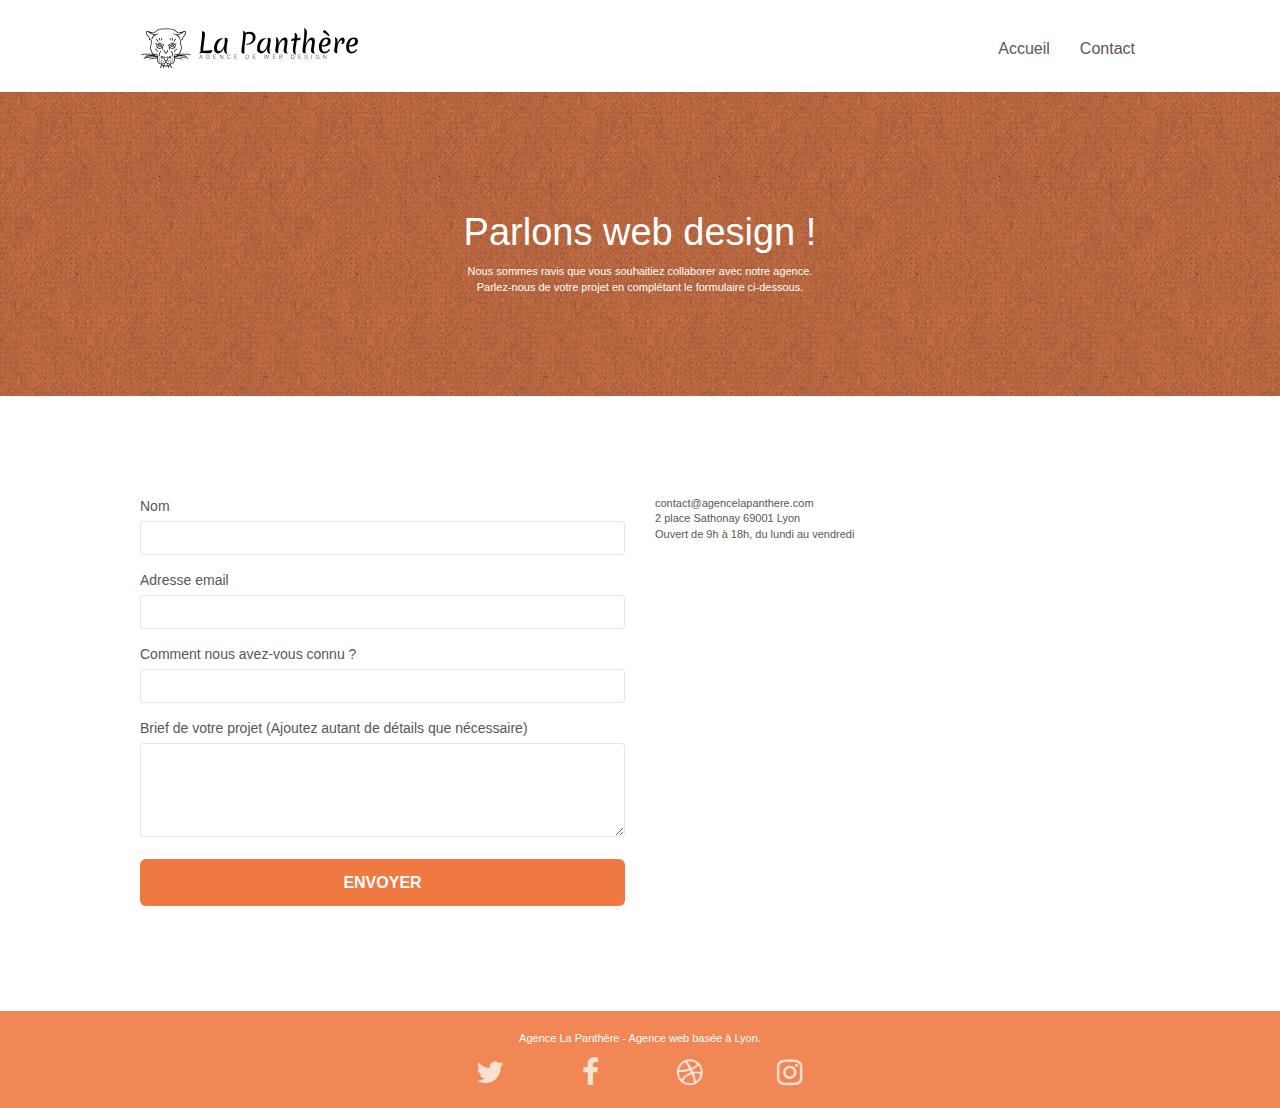
==== contact.html @ 5b7286e5 "Clean text  content Header, Presentation, Services, What I do, Portfolio, Cta, Footer + Change staur" ====
<!doctype html>
<html lang="fr">
	<head>
		<meta charset="utf-8">
		<!-- Description -->
		<meta name="description" content="Agence de webdesign. L'agence La Panthère est située à Lyon et accompagne ses clients pour devenir attractif et visible sur Internet. Cette agence vous aide dans la création d'un site web, mais aussi dans la refonte de site web. Elle guide ses clients dans l'élaboration de stratégie digitale, le référencement naturel et crée des identités graphiques afin de mettre en valeur votre contenu.">
		<meta name="viewport" content="width=device-width, initial-scale=1.0, viewport-fit=cover">
		<meta name="robots" content="index, follow">
	
	
		<link rel="shortcut icon" type="image/png" href="favicon.jpg">
		
		<link rel="stylesheet" type="text/css" href="./css/bootstrap.css">
		<link rel="stylesheet" type="text/css" href="style.css">
		<link rel="stylesheet" type="text/css" href="./css/font-awesome.css">
		<link rel="stylesheet" type="text/css" href="./css/et-line.css">
		
		
		<script src="./js/jquery-2.1.0.js"></script>
		<script src="./js/bootstrap.js"></script>
		<script src="./js/blocs.js"></script>
		<script src="./js/jquery.touchSwipe.js" defer></script>
		<script src="./js/gmaps.js"></script>
	
		<title>Agence La Panthère, Contacter l'agence de webdesign à Lyon</title>
	
		
		<!-- Analytics -->
		<!-- Google tag (gtag.js) - Google Analytics-->
		<script async src="https://www.googletagmanager.com/gtag/js?id=G-1TLZH40JS1"></script>
		<script>
		window.dataLayer = window.dataLayer || [];
		function gtag(){dataLayer.push(arguments);}
		gtag('js', new Date());
	
		gtag('config', 'G-1TLZH40JS1');
		</script>
		<!-- Google Search Console-->
		<meta name="google-site-verification" content="XX1a6fK-tSelqYKnwArfllYJVQZnxMGKSYxmRHl_VeE" />
		<!-- Analytics END -->
		
	</head>
	<body>
		<!-- Principal conteneur -->
		<div class="page-container">
			
			<!-- bloc-0 -->
			<header class="bloc bgc-white l-bloc " id="bloc-0">
				<div class="container bloc-sm">
					<nav class="navbar row">
						<div class="navbar-header">
							<a class="navbar-brand" href="index.html"><img src="img/agence-la-panthere-monochrome.svg" alt="Logo Agence La Panthère Lyon" height="40" /></a>
							<button id="nav-toggle" type="button" class="ui-navbar-toggle navbar-toggle" data-toggle="collapse" data-target=".navbar-1">
								<span class="sr-only">Toggle navigation</span><span class="icon-bar"></span><span class="icon-bar"></span><span class="icon-bar"></span>
							</button>
						</div>
						<div class="collapse navbar-collapse navbar-1 special-dropdown-nav">
							<ul class="site-navigation nav navbar-nav">
								<li>
									<a href="index.html">Accueil</a>
								</li>
								<li>
								</li>
								<li>
									<a href="contact.html">Contact</a>
								</li>
							</ul>
						</div>
					</nav>
				</div>
			</header>
			<!-- bloc-0 END -->

			<!-- bloc-6 -->
			<section class="bloc bg-dots-bg bg-repeat bgc-atomic-tangerine d-bloc bloc-bg-texture texture-paper" id="bloc-6">
				<div class="container bloc-lg">
					<div class="row">
						<div class="col-sm-12">
							<h1 class="text-center hero-bloc-text tc-white">
								Parlons web design !
							</h1>
							<p class="text-center mg-lg tc-white tight-width-whitespace">
								Nous sommes ravis que vous souhaitiez collaborer avec notre agence.<br>
								Parlez-nous de votre projet en complétant le formulaire ci-dessous.
							</p>
						</div>
					</div>
				</div>
			</section>
			<!-- bloc-6 END -->

			<!-- bloc-7 -->
			<section class="bloc bgc-white l-bloc" id="bloc-7">
				<div class="container bloc-lg">
					<div class="row">
						<div class="col-sm-6">
							<form id="form_1" novalidate success-msg="Your message has been sent." fail-msg="Sorry it seems that our mail server is not responding, Sorry for the inconvenience!">
								<div class="form-group">
									<label>
										Nom
									</label>
									<input id="name" class="form-control" required />
								</div>
								<div class="form-group">
									<label>
										Adresse email
									</label>
									<input id="email" class="form-control" type="email" required />
								</div>
								<div class="form-group">
									<label>
										Comment nous avez-vous connu ?
									</label>
									<input class="form-control" type="email" required id="input_504" />
								</div>
								<div class="form-group">
									<label>
										Brief de votre projet (Ajoutez autant de détails que nécessaire)<br>
									</label><textarea id="message" class="form-control" rows="4" cols="50" required></textarea>
								</div> 
								<button class="bloc-button btn btn-lg btn-block cta-hero btn-atomic-tangerine" type="submit">
									Envoyer
								</button>
							</form>
						</div>
						<div class="col-sm-6">
							<p>
								contact@agencelapanthere.com<br>2 place Sathonay 69001 Lyon<br>Ouvert de 9h à 18h, du lundi au vendredi<br>
							</p>
						</div>
					</div>
				</div>
			</section>
			<!-- bloc-7 END -->

			<!-- ScrollToTop Button -->
			<a class="bloc-button btn btn-d scrollToTop" onclick="scrollToTarget('1')"><span class="fa fa-chevron-up"></span></a>
			<!-- ScrollToTop Button END-->


			<!-- Footer - bloc-8 -->
			<footer class="bloc bgc-atomic-tangerine d-bloc" id="bloc-8">
				<div class="container bloc-sm">
					<div class="row">
						<div class="col-sm-12">
							<p class="text-center white">
								Agence La Panthère - Agence web basée à Lyon.<br>
							</p>
							<div class="row row-no-gutters social">
								<div class="col-sm-3">
									<div class="text-center">
										<a class="social" href="index.html"><span class="fa fa-twitter icon-md"></span></a>
									</div>
								</div>
								<div class="col-sm-3">
									<div class="text-center">
										<a class="social" href="index.html"><span class="fa fa-facebook icon-md"></span></a>
									</div>
								</div>
								<div class="col-sm-3">
									<div class="text-center">
										<a class="social" href="index.html"><span class="fa fa-dribbble icon-md"></span></a>
									</div>
								</div>
								<div class="col-sm-3">
									<div class="text-center">
										<a class="social" href="index.html"><span class="fa fa-instagram icon-md"></span></a>
									</div>
								</div>
							</div>
						</div>
					</div>
				</div>
			</footer>
			<!-- Footer - bloc-8 END -->

		</div>
		<!-- Principal conteneur END -->
			
	</body>
</html>
---- style.css ----
body {
    margin: 0;
    padding: 0;
    background: #FFF;
    overflow-x: hidden;
    -webkit-font-smoothing: antialiased;
    -moz-osx-font-smoothing: grayscale;
}

a,
button {
    transition: all .3s ease-in-out;
    outline: none!important;
}

a:hover {
    text-decoration: none;
    cursor: pointer;
}

#page-loading-blocs-notifaction {
    position: fixed;
    top: 0;
    bottom: 0;
    width: 100%;
    z-index: 100000;
    background: #FFFFFF url("img/pageload-spinner.gif") no-repeat center center;
}

.bloc {
    width: 100%;
    clear: both;
    background: 50% 50% no-repeat;
    padding: 0 50px;
    -webkit-background-size: cover;
    -moz-background-size: cover;
    -o-background-size: cover;
    background-size: cover;
    position: relative;
}

.bloc .container {
    padding-left: 0;
    padding-right: 0;
}

.bloc-lg {
    padding: 100px 50px;
}

.bloc-md {
    padding: 50px;
}

.bloc-sm {
    padding: 20px 50px;
}

.bg-center,
.bg-l-edge,
.bg-r-edge,
.bg-t-edge,
.bg-b-edge,
.bg-tl-edge,
.bg-bl-edge,
.bg-tr-edge,
.bg-br-edge,
.bg-repeat {
    -webkit-background-size: auto!important;
    -moz-background-size: auto!important;
    -o-background-size: auto!important;
    background-size: auto!important;
}

.bg-repeat {
    background: repeat;
}

.bg-t-edge {
    background: top no-repeat;
}

.bloc-bg-texture::before {
    content: "";
    background-size: 2px 2px;
    position: absolute;
    top: 0;
    bottom: 0;
    left: 0;
    right: 0;
}

.texture-paper::before {
    background: url("img/texture-paper.png");
    background-size: 280px 280px;
}

.b-parallax {
    background-attachment: fixed;
}

.d-bloc {
    color: rgba(255, 255, 255, .7);
}

.d-bloc button:hover {
    color: rgba(255, 255, 255, .9);
}

.d-bloc .icon-round,
.d-bloc .icon-square,
.d-bloc .icon-rounded,
.d-bloc .icon-semi-rounded-a,
.d-bloc .icon-semi-rounded-b {
    border-color: rgba(255, 255, 255, .9);
}

.d-bloc .divider-h span {
    border-color: rgba(255, 255, 255, .2);
}

.d-bloc .a-btn,
.d-bloc .navbar a,
.d-bloc .navbar-brand,
.d-bloc a .icon-sm,
.d-bloc a .icon-md,
.d-bloc a .icon-lg,
.d-bloc a .icon-xl,
.d-bloc h1 a,
.d-bloc h2 a,
.d-bloc h3 a,
.d-bloc h4 a,
.d-bloc h5 a,
.d-bloc h6 a,
.d-bloc p a {
    color: rgba(255, 255, 255, 0.777);
}

.d-bloc .a-btn:hover,
.d-bloc .navbar a:hover,
.d-bloc .navbar-brand:hover,
.d-bloc a:hover .icon-sm,
.d-bloc a:hover .icon-md,
.d-bloc a:hover .icon-lg,
.d-bloc a:hover .icon-xl,
.d-bloc h1 a:hover,
.d-bloc h2 a:hover,
.d-bloc h3 a:hover,
.d-bloc h4 a:hover,
.d-bloc h5 a:hover,
.d-bloc h6 a:hover,
.d-bloc p a:hover {
    color: rgba(255, 255, 255, 1);
}

.d-bloc .navbar-toggle .icon-bar {
    background: rgba(255, 255, 255, 1);
}

.d-bloc .btn-wire,
.d-bloc .btn-wire:hover {
    color: rgba(255, 255, 255, 1);
    border-color: rgba(255, 255, 255, 1);
}

.d-bloc .panel {
    color: rgba(0, 0, 0, .5);
}

.d-bloc .panel button:hover {
    color: rgba(0, 0, 0, .7);
}

.d-bloc .panel icon {
    border-color: rgba(0, 0, 0, .7);
}

.d-bloc .panel .divider-h span {
    border-color: rgba(0, 0, 0, .1);
}

.d-bloc .panel .a-btn {
    color: rgba(0, 0, 0, .6);
}

.d-bloc .panel .a-btn:hover {
    color: rgba(0, 0, 0, 1);
}

.d-bloc .panel .btn-wire,
.d-bloc .panel .btn-wire:hover {
    color: rgba(0, 0, 0, .7);
    border-color: rgba(0, 0, 0, .3);
}

.d-bloc .panel,
.l-bloc {
    color: rgba(0, 0, 0, .5);
}

.d-bloc .panel button:hover,
.l-bloc button:hover {
    color: rgba(0, 0, 0, .7);
}

.l-bloc .icon-round,
.l-bloc .icon-square,
.l-bloc .icon-rounded,
.l-bloc .icon-semi-rounded-a,
.l-bloc .icon-semi-rounded-b {
    border-color: rgba(0, 0, 0, .7);
}

.d-bloc .panel .divider-h span,
.l-bloc .divider-h span {
    border-color: rgba(0, 0, 0, .1);
}

.d-bloc .panel .a-btn,
.l-bloc .a-btn,
.l-bloc .navbar a,
.l-bloc .navbar-brand,
.l-bloc a .icon-sm,
.l-bloc a .icon-md,
.l-bloc a .icon-lg,
.l-bloc a .icon-xl,
.l-bloc h1 a,
.l-bloc h2 a,
.l-bloc h3 a,
.l-bloc h4 a,
.l-bloc h5 a,
.l-bloc h6 a,
.l-bloc p a {
    color: rgba(0, 0, 0, .6);
}

.d-bloc .panel .a-btn:hover,
.l-bloc .a-btn:hover,
.l-bloc .navbar a:hover,
.l-bloc .navbar-brand:hover,
.l-bloc a:hover .icon-sm,
.l-bloc a:hover .icon-md,
.l-bloc a:hover .icon-lg,
.l-bloc a:hover .icon-xl,
.l-bloc h1 a:hover,
.l-bloc h2 a:hover,
.l-bloc h3 a:hover,
.l-bloc h4 a:hover,
.l-bloc h5 a:hover,
.l-bloc h6 a:hover,
.l-bloc p a:hover {
    color: rgba(0, 0, 0, 1);
}

.l-bloc .navbar-toggle .icon-bar {
    color: rgba(0, 0, 0, .6);
}

.d-bloc .panel .btn-wire,
.d-bloc .panel .btn-wire:hover,
.l-bloc .btn-wire,
.l-bloc .btn-wire:hover {
    color: rgba(0, 0, 0, .7);
    border-color: rgba(0, 0, 0, .3);
}

.voffset {
    margin-top: 30px;
}

.voffset-lg {
    margin-top: 80px;
}

.row-no-gutters {
    margin-right: 0;
    margin-left: 0;
}

.row.row-no-gutters > [class^="col-"],
.row.row-no-gutters > [class*=" col-"] {
    padding-right: 0;
    padding-left: 0;
}

#bloc-1-hero h1 {
    font-size: 32px;
}

.navbar {
    margin-bottom: 0;
    z-index: 1;
}

.navbar-brand {
    height: auto;
    padding: 3px 15px;
    font-size: 25px;
    font-weight: normal;
    font-weight: 600;
    line-height: 44px;
}

.navbar-brand img {
    max-height: 200px;
    margin: 0 5px 0 0;
    display: inline;
}

.navbar-brand img[src$=svg] {
    min-width: 100px;
}

.nav-center .navbar-brand img {
    margin: 0;
}

.navbar .nav {
    padding-top: 2px;
    margin-right: -16px;
    float: right;
    z-index: 1;
}

.nav > li {
    float: left;
    margin-top: 4px;
    font-size: 16px;
}

.navbar-nav .open .dropdown-menu > li > a {
    text-align: inherit;
}

.nav > li a:hover,
.nav > li a:focus {
    background: transparent;
}

.navbar-toggle {
    margin: 10px 10px 0 0;
    border: 0px;
}

.navbar-toggle:hover {
    background: transparent!important;
}

.navbar-toggle .icon-bar {
    background-color: rgba(0, 0, 0, .5);
    width: 26px;
}

.nav-invert .navbar .nav {
    float: left;
}

.nav-invert .navbar-header,
.nav-invert .navbar-brand {
    float: right;
    position: relative;
    z-index: 2;
}

@media (min-width: 768px) {
    .site-navigation {
        position: absolute;
        top: 50%;
        right: 20px;
        transform: translate(0, -50%);
        -webkit-transform: translateY(-50%);
    }
    .nav > li .dropdown-menu a,
    .nav > li .dropdown-menu a:hover {
        color: #484848;
    }
    .nav-invert .site-navigation {
        left: 0;
        right: 0;
    }
    .nav-center {
        text-align: center;
    }
    .nav-center .navbar-header {
        width: 100%;
    }
    .nav-center .navbar-header,
    .nav-center .navbar-brand,
    .nav-center .nav > li {
        float: none;
        display: inline-block;
    }
    .nav-center .site-navigation {
        position: relative;
        width: 100%;
        right: 0;
        margin-right: 0px;
        margin-top: 20px;
    }
    .nav-center.mini-nav .navbar-toggle {
        float: none;
        margin: 10px auto 0;
    }
}

.nav > li > .dropdown a {
    background: none!important;
    display: block;
    padding: 14px 15px;
}

nav .caret {
    margin: 0 5px;
}

.dropdown-menu .dropdown-menu {
    top: -8px;
    left: 100%;
}

.dropdown-menu .dropmenu-flow-right {
    top: 100%;
    left: 0;
    margin-left: -1px;
    border-top-left-radius: 0;
    border-top-right-radius: 0;
}

.dropdown-menu .dropdown span {
    border: 4px solid black;
    border-top-color: transparent;
    border-right-color: transparent;
    border-bottom-color: transparent;
    margin: 6px -5px 0 0!important;
    float: right;
}

.mg-md {
    margin-top: 10px;
    margin-bottom: 20px;
}

.mg-lg {
    margin-top: 10px;
    margin-bottom: 40px;
}

.btn {
    margin: 0 5px 5px 0;
}

.btn.pull-right {
    margin: 0 0 5px 5px;
}

.btn-d,
.btn-d:hover,
.btn-d:focus {
    color: #FFF;
    background: rgba(0, 0, 0, .3);
}

button {
    outline: none!important;
}

.btn-rd {
    border-radius: 40px;
}

.btn-clean {
    border: 1px solid rgba(0, 0, 0, .08);
    border-bottom-color: rgba(0, 0, 0, .1);
    text-shadow: 0 1px 0 rgba(0, 0, 1, .1);
    box-shadow: 0 1px 3px rgba(0, 0, 1, .25), inset 0 1px 0 0 rgba(255, 255, 255, .15);
}

.icon-md {
    font-size: 30px!important;
}

.icon-lg {
    font-size: 60px!important;
}

.sm-shadow {
    text-shadow: 0 1px 2px rgba(0, 0, 0, .3);
}

.panel-sq,
.panel-sq .panel-heading,
.panel-sq .panel-footer {
    border-radius: 0;
}

.panel-rd {
    border-radius: 30px;
}

.panel-rd .panel-heading {
    border-radius: 29px 29px 0 0;
}

.panel-rd .panel-footer {
    border-radius: 0 0 29px 29px;
}

.form-control {
    border-color: rgba(0, 0, 0, .1);
    box-shadow: none;
}

.scrollToTop {
    width: 40px;
    height: 40px;
    position: fixed;
    bottom: 20px;
    right: 20px;
    opacity: 0;
    z-index: 500;
    transition: all .3s ease-in-out;
}

.scrollToTop span {
    margin-top: 6px;
}

.showScrollTop {
    font-size: 14px;
    opacity: 1;
}

a[data-lightbox] {
    position: relative;
    display: block;
    text-align: center;
}

a[data-lightbox]:hover::before {
    content: "+";
    font-family: "HelveticaNeue-Light", "Helvetica Neue Light", "Helvetica Neue", Helvetica, Arial;
    font-size: 32px;
    width: 50px;
    height: 50px;
    margin-left: -25px;
    border-radius: 50%;
    background: rgba(0, 0, 0, .6);
    color: #FFF;
    font-weight: 100;
    z-index: 1;
    position: absolute;
    top: 50%;
    transform: translateY(-50%);
    -webkit-transform: translateY(-50%);
}

a[data-lightbox]:hover img {
    opacity: 0.6;
    -webkit-animation-fill-mode: none;
    animation-fill-mode: none;
}

#lightbox-modal {
    display: flex;
    align-items: center;
}

#lightbox-modal .modal-dialog {
    width: 90%;
    max-width: 900px;
    margin: 0 auto 0;
}

#lightbox-modal .modal-dialog img {
    max-height: 90vh;
    margin: 0 auto;
}

.lightbox-caption {
    padding: 20px;
    color: #FFF;
    background: rgba(0, 0, 0, .5);
    position: absolute;
    left: 15px;
    right: 15px;
    bottom: 5px;
}

.close-lightbox {
    color: #FFF;
    font-size: 30px;
    position: absolute;
    top: 20px;
    right: 20px;
    z-index: 20;
    background: rgba(0, 0, 0, .5);
    border: none;
    line-height: 30px;
    padding: 0 9px 5px;
    opacity: 0.3;
}

.close-lightbox:hover,
.next-lightbox:hover,
.prev-lightbox:hover {
    opacity: 1.0;
    color: #FFF;
}

.next-lightbox,
.prev-lightbox {
    font-size: 20px;
    color: rgba(255, 255, 255, .9);
    background: rgba(0, 0, 0, .5);
    transition: all .2s ease-in-out;
    position: absolute;
    top: 45%;
    z-index: 1;
    opacity: 0.4;
}

.next-lightbox {
    padding: 6px 8px 1px 13px;
    right: 25px;
}

.prev-lightbox {
    padding: 6px 13px 1px 10px;
    left: 25px;
}

.snapshot-lb .modal-body {
    padding-bottom: 45px;
}

.snapshot-lb .lightbox-caption {
    padding: 0;
    color: rgba(0, 0, 0, .5);
    background: none;
}

h1,
h2,
h3,
h4,
h5,
h6,
p,
label,
.btn,
a {
    font-family: "helvetica";
    font-weight: 400;
    color: #575757!important;
}

.container {
    max-width: 1000px;
}

.hero-bloc-text {
    font-size: 38px;
}

.hero-bloc-text-sub {
    font-size: 36px;
}

.statement-bloc-text {
    line-height: 26px;
    font-style: italic;
    font-size: 20px;
    text-align: center;
    font-weight: lighter;
    max-width: 520px;
    margin: auto auto auto auto;
}

p {
    font-size: 11px;
}

.tight-width-whitespace {
    max-width: 600px;
    margin: auto auto auto auto;
}

.h1 {
    font-size: 20px;
    font-family: "Open Sans";
}

.cta-hero {
    margin-top: 22px;
    color: #FFFFFF!important;
    text-transform: uppercase;
    padding: 12px 28px 12px 28px;
    font-size: 16px;
    font-weight: 700;
}

.social {
    max-width: 400px;
    margin: auto auto auto auto;
}

h2 {
    font-size: 22px;
    line-height: 1.4em;
}

h3 {
    font-size: 15px;
    text-transform: uppercase;
    font-weight: 700;
    color: #333333!important;
}

.med-width-whitespace {
    max-width: 800px;
    margin: auto auto auto auto;
    box-shadow: 0px 0px 0px #000000;
}

h1 {
    color: #333333!important;
}

h4 {
    color: #333333!important;
}

.icons {
    margin-bottom: 14px;
    margin-top: 24px;
}

.white {
    color: #FFFFFF!important;
}

.portfolio-thumb {
    margin-bottom: 24px;
}

.portfolio-row {
    margin-bottom: 44px;
    margin-top: 50px;
}

.avatar {
    box-shadow: 0px 4px 9px rgba(0, 0, 0, 0.3);
}

.black-background {
    background-color: rgba(54, 48, 32, 0.7);
    padding: 40px 40px 40px 40px;
}

.bold-link {
    font-weight: 900;
    text-decoration: underline!important;
}

.bgc-white {
    background-color: #FFFFFF;
}

.bgc-dark-slate-blue {
    background-color: #364577;
}

.bgc-atomic-tangerine {
    background-color: #F18755;
}

.tc-white {
    color: white!important;
}

.btn-atomic-tangerine {
    background: #F07942;
    color: #FFFFFF!important;
}

.btn-atomic-tangerine:hover {
    background: #c27956!important;
    color: #FFFFFF!important;
}

.ltc-white {
    color: #FFFFFF!important;
}

.ltc-white:hover {
    color: #cccccc!important;
}

.ltc-atomic-tangerine {
    color: #F3976C!important;
}

.ltc-atomic-tangerine:hover {
    color: #c27956!important;
}

.icon-dark-slate-blue {
    color: #364577!important;
    border-color: #364577!important;
}

.bg-dots-bg {
    background-image: url("img/dots-bg.png");
}

.bg-lines-h2-bg {
    background-image: url("img/lines-h2-bg.png");
}

.bg-banniere {
    background-image: linear-gradient(rgba(253, 122, 62, 0.182), rgba(47, 30, 21, 0.8)), url("img/agence-la-panthere.jpg");
}

.bg-presentation {
    background-image: linear-gradient(rgba(253, 122, 62, 0.182), rgba(47, 30, 21, 0.8)), url("img/image-de-presentation.bmp");
}

@media (max-width: 1024px) {
    .bloc {
        padding-left: 20px;
        padding-right: 20px;
    }
    .bloc.full-width-bloc,
    .bloc-tile-2.full-width-bloc .container,
    .bloc-tile-3.full-width-bloc .container,
    .bloc-tile-4.full-width-bloc .container {
        padding-left: 0;
        padding-right: 0;
    }
}

@media (max-width: 992px) and (min-width: 768px) {
    .navbar .nav {
        max-width: 80%
    }
    .nav-center.navbar .nav {
        max-width: 100%
    }
}

@media only screen and (min-device-width: 768px) and (max-device-width: 1024px) and (orientation: landscape) {
    .b-parallax {
        background-attachment: scroll;
    }
}

@media only screen and (min-device-width: 1024px) and (max-device-width: 1366px) and (-webkit-min-device-pixel-ratio: 1.5) {
    .b-parallax {
        background-attachment: scroll;
    }
}

@media (max-width: 991px) {
    .container {
        width: 100%;
    }
    .b-parallax {
        background-attachment: scroll;
    }
    .page-container,
    #hero-bloc {
        overflow-x: hidden;
        position: relative;
    }
    .bloc {
        padding-left: constant(safe-area-inset-left);
        padding-right: constant(safe-area-inset-right);
    }
    .bloc-group,
    .bloc-group .bloc {
        display: block;
        width: 100%;
    }
    .bloc-fill-screen .fill-bloc-top-edge,
    .bloc-fill-screen .fill-bloc-bottom-edge {
        padding: 0 20px;
        padding-left: constant(safe-area-inset-left);
        padding-right: constant(safe-area-inset-right);
    }
}

@media (max-width: 767px) {
    .page-container {
        overflow-x: hidden;
        position: relative;
    }
    h1,
    h2,
    h3,
    h4,
    h5,
    h6,
    p,
    #disqus_thread {
        padding-left: 10px!important;
        padding-right: 10px!important;
    }
    .b-parallax {
        background-attachment: scroll;
    }
    .navbar .nav {
        padding-top: 0;
        border-top: 1px solid rgba(0, 0, 0, .2);
        float: none!important;
    }
    .navbar.row {
        margin-left: 0;
        margin-right: 0;
    }
    .site-navigation {
        position: inherit;
        transform: none;
        -webkit-transform: none;
        -ms-transform: none;
    }
    .nav > li {
        margin-top: 0;
        border-bottom: 1px solid rgba(0, 0, 0, .1);
        background: rgba(0, 0, 0, .05);
        text-align: left;
        padding-left: 15px;
        width: 100%;
    }
    .nav > li:hover {
        background: rgba(0, 0, 0, .08);
    }
    .dropdown .dropdown a .caret {
        float: none;
        margin: 5px 0 0 10px!important;
        border: 4px solid black;
        border-bottom-color: transparent;
        border-right-color: transparent;
        border-left-color: transparent;
    }
    #hero-bloc .navbar .nav {
        background: rgba(0, 0, 0, .8);
    }
    #hero-bloc .navbar .nav a {
        color: rgba(255, 255, 255, .6);
    }
    .hero {
        padding: 50px 0;
    }
    .hero-nav {
        left: -1px;
        right: -1px;
    }
    .navbar-collapse {
        padding: 0;
        overflow-x: hidden;
        -webkit-box-shadow: none;
        box-shadow: none;
    }
    .navbar-brand img {
        max-height: 40px;
        width: auto;
    }
    .nav-invert .navbar-header {
        float: none;
        width: 100%;
    }
    .nav-invert .navbar-toggle {
        float: left;
        margin-left: 10px;
    }
    .bloc {
        padding-left: 0;
        padding-right: 0;
    }
    .bloc-xxl,
    .bloc-xl,
    .bloc-lg {
        padding: 40px 0;
    }
    .bloc-sm,
    .bloc-md {
        padding-left: 0;
        padding-right: 0;
    }
    .bloc-tile-2 .container,
    .bloc-tile-3 .container,
    .bloc-tile-4 .container,
    .bloc-fill-screen .fill-bloc-top-edge,
    .bloc-fill-screen .fill-bloc-bottom-edge {
        padding-left: 0;
        padding-right: 0;
    }
    .a-block {
        padding: 0 10px;
    }
    .btn-dwn {
        display: none;
    }
    .voffset {
        margin-top: 5px;
    }
    .voffset-md {
        margin-top: 20px;
    }
    .voffset-lg {
        margin-top: 30px;
    }
    form {
        padding: 5px;
    }
    .close-lightbox {
        display: inline-block;
    }
    .blocsapp-device-iphone5 {
        background-size: 216px 425px;
        padding-top: 60px;
        width: 216px;
        height: 425px;
    }
    .blocsapp-device-iphone5 img {
        width: 180px;
        height: 320px;
    }
}

@media (max-width: 400px) {
    .bloc {
        padding-left: 0;
        padding-right: 0;
    }
}

@media (max-width: 767px) {
    .bloc-mob-center-text {
        text-align: center;
    }
}
---- css/et-line.css ----
@font-face {
    font-family: et-line;
    src: url(../fonts/et-line.eot);
    src: url(../fonts/et-line.eot?#iefix) format('embedded-opentype'), url(../fonts/et-line.woff) format('woff'), url(../fonts/et-line.ttf) format('truetype'), url(../fonts/et-line.svg#et-line) format('svg');
    font-weight: 400;
    font-style: normal
}

.et-icon-adjustments,
.et-icon-alarmclock,
.et-icon-anchor,
.et-icon-aperture,
.et-icon-attachment,
.et-icon-bargraph,
.et-icon-basket,
.et-icon-beaker,
.et-icon-bike,
.et-icon-book-open,
.et-icon-briefcase,
.et-icon-browser,
.et-icon-calendar,
.et-icon-camera,
.et-icon-caution,
.et-icon-chat,
.et-icon-circle-compass,
.et-icon-clipboard,
.et-icon-clock,
.et-icon-cloud,
.et-icon-compass,
.et-icon-desktop,
.et-icon-dial,
.et-icon-document,
.et-icon-documents,
.et-icon-download,
.et-icon-dribbble,
.et-icon-edit,
.et-icon-envelope,
.et-icon-expand,
.et-icon-facebook,
.et-icon-flag,
.et-icon-focus,
.et-icon-gears,
.et-icon-genius,
.et-icon-gift,
.et-icon-global,
.et-icon-globe,
.et-icon-googleplus,
.et-icon-grid,
.et-icon-happy,
.et-icon-hazardous,
.et-icon-heart,
.et-icon-hotairballoon,
.et-icon-hourglass,
.et-icon-key,
.et-icon-laptop,
.et-icon-layers,
.et-icon-lifesaver,
.et-icon-lightbulb,
.et-icon-linegraph,
.et-icon-linkedin,
.et-icon-lock,
.et-icon-magnifying-glass,
.et-icon-map,
.et-icon-map-pin,
.et-icon-megaphone,
.et-icon-mic,
.et-icon-mobile,
.et-icon-newspaper,
.et-icon-notebook,
.et-icon-paintbrush,
.et-icon-paperclip,
.et-icon-pencil,
.et-icon-phone,
.et-icon-picture,
.et-icon-pictures,
.et-icon-piechart,
.et-icon-presentation,
.et-icon-pricetags,
.et-icon-printer,
.et-icon-profile-female,
.et-icon-profile-male,
.et-icon-puzzle,
.et-icon-quote,
.et-icon-recycle,
.et-icon-refresh,
.et-icon-ribbon,
.et-icon-rss,
.et-icon-sad,
.et-icon-scissors,
.et-icon-scope,
.et-icon-search,
.et-icon-shield,
.et-icon-speedometer,
.et-icon-strategy,
.et-icon-streetsign,
.et-icon-tablet,
.et-icon-target,
.et-icon-telescope,
.et-icon-toolbox,
.et-icon-tools,
.et-icon-tools-2,
.et-icon-trophy,
.et-icon-tumblr,
.et-icon-twitter,
.et-icon-upload,
.et-icon-video,
.et-icon-wallet,
.et-icon-wine {
    font-family: et-line;
    speak: none;
    font-style: normal;
    font-weight: 400;
    font-variant: normal;
    text-transform: none;
    line-height: 1;
    -webkit-font-smoothing: antialiased;
    -moz-osx-font-smoothing: grayscale;
    display: inline-block
}

.et-icon-mobile:before {
    content: "\e000"
}

.et-icon-laptop:before {
    content: "\e001"
}

.et-icon-desktop:before {
    content: "\e002"
}

.et-icon-tablet:before {
    content: "\e003"
}

.et-icon-phone:before {
    content: "\e004"
}

.et-icon-document:before {
    content: "\e005"
}

.et-icon-documents:before {
    content: "\e006"
}

.et-icon-search:before {
    content: "\e007"
}

.et-icon-clipboard:before {
    content: "\e008"
}

.et-icon-newspaper:before {
    content: "\e009"
}

.et-icon-notebook:before {
    content: "\e00a"
}

.et-icon-book-open:before {
    content: "\e00b"
}

.et-icon-browser:before {
    content: "\e00c"
}

.et-icon-calendar:before {
    content: "\e00d"
}

.et-icon-presentation:before {
    content: "\e00e"
}

.et-icon-picture:before {
    content: "\e00f"
}

.et-icon-pictures:before {
    content: "\e010"
}

.et-icon-video:before {
    content: "\e011"
}

.et-icon-camera:before {
    content: "\e012"
}

.et-icon-printer:before {
    content: "\e013"
}

.et-icon-toolbox:before {
    content: "\e014"
}

.et-icon-briefcase:before {
    content: "\e015"
}

.et-icon-wallet:before {
    content: "\e016"
}

.et-icon-gift:before {
    content: "\e017"
}

.et-icon-bargraph:before {
    content: "\e018"
}

.et-icon-grid:before {
    content: "\e019"
}

.et-icon-expand:before {
    content: "\e01a"
}

.et-icon-focus:before {
    content: "\e01b"
}

.et-icon-edit:before {
    content: "\e01c"
}

.et-icon-adjustments:before {
    content: "\e01d"
}

.et-icon-ribbon:before {
    content: "\e01e"
}

.et-icon-hourglass:before {
    content: "\e01f"
}

.et-icon-lock:before {
    content: "\e020"
}

.et-icon-megaphone:before {
    content: "\e021"
}

.et-icon-shield:before {
    content: "\e022"
}

.et-icon-trophy:before {
    content: "\e023"
}

.et-icon-flag:before {
    content: "\e024"
}

.et-icon-map:before {
    content: "\e025"
}

.et-icon-puzzle:before {
    content: "\e026"
}

.et-icon-basket:before {
    content: "\e027"
}

.et-icon-envelope:before {
    content: "\e028"
}

.et-icon-streetsign:before {
    content: "\e029"
}

.et-icon-telescope:before {
    content: "\e02a"
}

.et-icon-gears:before {
    content: "\e02b"
}

.et-icon-key:before {
    content: "\e02c"
}

.et-icon-paperclip:before {
    content: "\e02d"
}

.et-icon-attachment:before {
    content: "\e02e"
}

.et-icon-pricetags:before {
    content: "\e02f"
}

.et-icon-lightbulb:before {
    content: "\e030"
}

.et-icon-layers:before {
    content: "\e031"
}

.et-icon-pencil:before {
    content: "\e032"
}

.et-icon-tools:before {
    content: "\e033"
}

.et-icon-tools-2:before {
    content: "\e034"
}

.et-icon-scissors:before {
    content: "\e035"
}

.et-icon-paintbrush:before {
    content: "\e036"
}

.et-icon-magnifying-glass:before {
    content: "\e037"
}

.et-icon-circle-compass:before {
    content: "\e038"
}

.et-icon-linegraph:before {
    content: "\e039"
}

.et-icon-mic:before {
    content: "\e03a"
}

.et-icon-strategy:before {
    content: "\e03b"
}

.et-icon-beaker:before {
    content: "\e03c"
}

.et-icon-caution:before {
    content: "\e03d"
}

.et-icon-recycle:before {
    content: "\e03e"
}

.et-icon-anchor:before {
    content: "\e03f"
}

.et-icon-profile-male:before {
    content: "\e040"
}

.et-icon-profile-female:before {
    content: "\e041"
}

.et-icon-bike:before {
    content: "\e042"
}

.et-icon-wine:before {
    content: "\e043"
}

.et-icon-hotairballoon:before {
    content: "\e044"
}

.et-icon-globe:before {
    content: "\e045"
}

.et-icon-genius:before {
    content: "\e046"
}

.et-icon-map-pin:before {
    content: "\e047"
}

.et-icon-dial:before {
    content: "\e048"
}

.et-icon-chat:before {
    content: "\e049"
}

.et-icon-heart:before {
    content: "\e04a"
}

.et-icon-cloud:before {
    content: "\e04b"
}

.et-icon-upload:before {
    content: "\e04c"
}

.et-icon-download:before {
    content: "\e04d"
}

.et-icon-target:before {
    content: "\e04e"
}

.et-icon-hazardous:before {
    content: "\e04f"
}

.et-icon-piechart:before {
    content: "\e050"
}

.et-icon-speedometer:before {
    content: "\e051"
}

.et-icon-global:before {
    content: "\e052"
}

.et-icon-compass:before {
    content: "\e053"
}

.et-icon-lifesaver:before {
    content: "\e054"
}

.et-icon-clock:before {
    content: "\e055"
}

.et-icon-aperture:before {
    content: "\e056"
}

.et-icon-quote:before {
    content: "\e057"
}

.et-icon-scope:before {
    content: "\e058"
}

.et-icon-alarmclock:before {
    content: "\e059"
}

.et-icon-refresh:before {
    content: "\e05a"
}

.et-icon-happy:before {
    content: "\e05b"
}

.et-icon-sad:before {
    content: "\e05c"
}

.et-icon-facebook:before {
    content: "\e05d"
}

.et-icon-twitter:before {
    content: "\e05e"
}

.et-icon-googleplus:before {
    content: "\e05f"
}

.et-icon-rss:before {
    content: "\e060"
}

.et-icon-tumblr:before {
    content: "\e061"
}

.et-icon-linkedin:before {
    content: "\e062"
}

.et-icon-dribbble:before {
    content: "\e063"
}
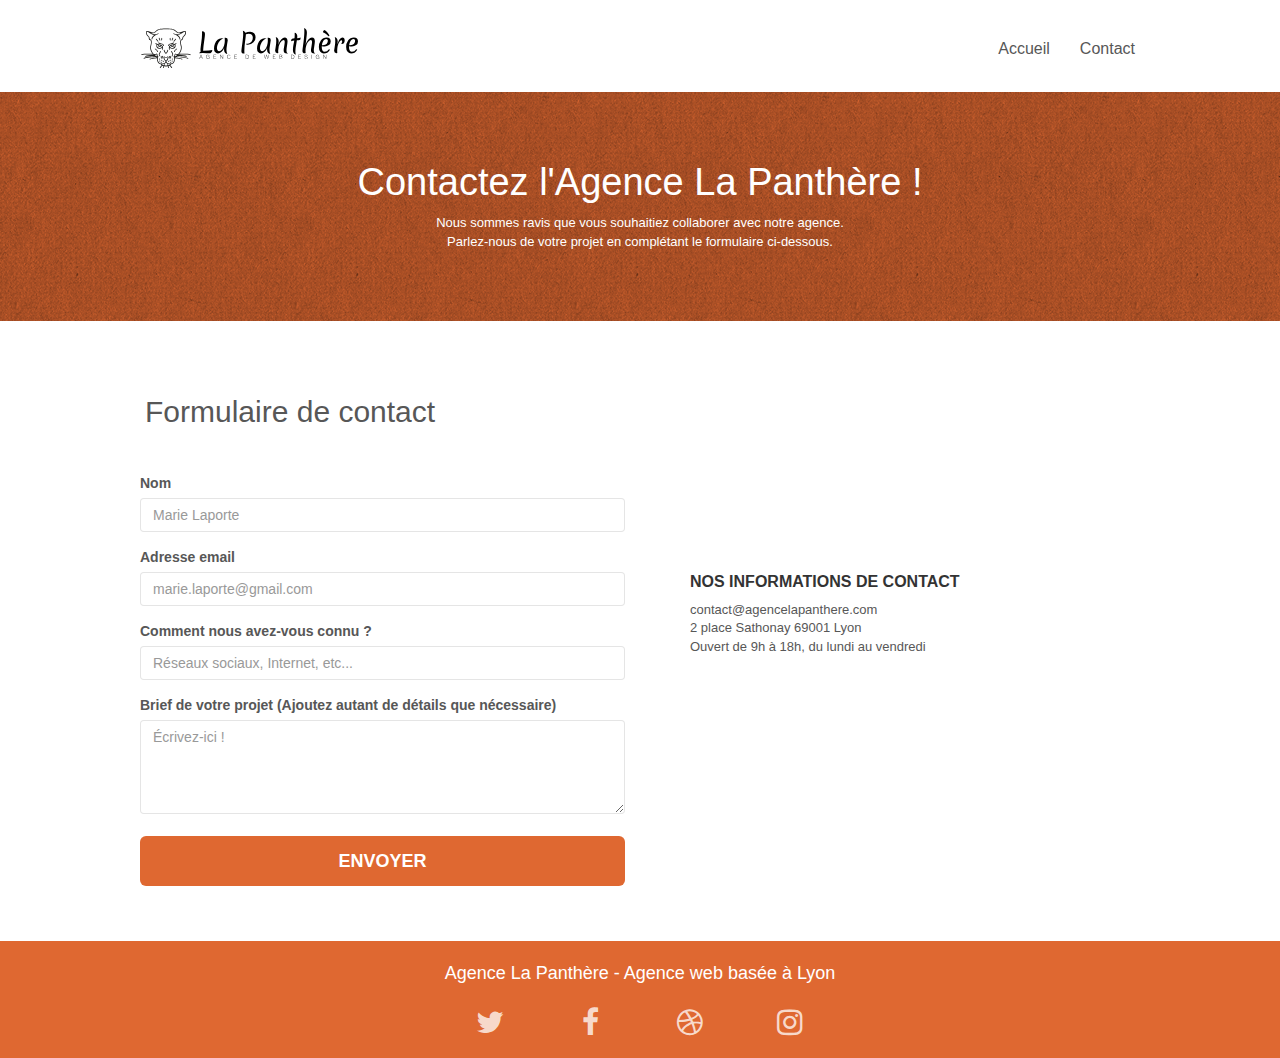
==== commit 0e4bf688: "form" ====
--- a/contact.html
+++ b/contact.html
@@ -77,7 +77,7 @@
 					<div class="row">
 						<div class="col-sm-12">
 							<h1 class="text-center hero-bloc-text tc-white">
-								Parlons web design !
+								Contactez l'Agence La Panthère !
 							</h1>
 							<p class="text-center mg-lg tc-white tight-width-whitespace">
 								Nous sommes ravis que vous souhaitiez collaborer avec notre agence.<br>
@@ -93,37 +93,40 @@
 			<section class="bloc bgc-white l-bloc" id="bloc-7">
 				<div class="container bloc-lg">
 					<div class="row">
+						<h2 class="form">Formulaire de contact</h2>
 						<div class="col-sm-6">
-							<form id="form_1" novalidate success-msg="Your message has been sent." fail-msg="Sorry it seems that our mail server is not responding, Sorry for the inconvenience!">
+							<form id="form_1" novalidate>
 								<div class="form-group">
 									<label>
 										Nom
 									</label>
-									<input id="name" class="form-control" required />
+									<input id="name" class="form-control" type="text" required placeholder="Marie Laporte"/>
 								</div>
 								<div class="form-group">
 									<label>
 										Adresse email
 									</label>
-									<input id="email" class="form-control" type="email" required />
+									<input id="email" class="form-control" type="email" required placeholder="marie.laporte@gmail.com"/>
 								</div>
 								<div class="form-group">
 									<label>
 										Comment nous avez-vous connu ?
 									</label>
-									<input class="form-control" type="email" required id="input_504" />
+									<input id="input_504" class="form-control" type="text" required placeholder="Réseaux sociaux, Internet, etc..." />
 								</div>
 								<div class="form-group">
 									<label>
 										Brief de votre projet (Ajoutez autant de détails que nécessaire)<br>
-									</label><textarea id="message" class="form-control" rows="4" cols="50" required></textarea>
+									</label>
+									<textarea id="message" class="form-control" rows="4" cols="50" required placeholder="Écrivez-ici !"></textarea>
 								</div> 
 								<button class="bloc-button btn btn-lg btn-block cta-hero btn-atomic-tangerine" type="submit">
 									Envoyer
 								</button>
 							</form>
 						</div>
-						<div class="col-sm-6">
+						<div class="col-sm-6 contact-informations">
+							<h3>Nos informations de contact</h3>
 							<p>
 								contact@agencelapanthere.com<br>2 place Sathonay 69001 Lyon<br>Ouvert de 9h à 18h, du lundi au vendredi<br>
 							</p>
@@ -144,7 +147,7 @@
 					<div class="row">
 						<div class="col-sm-12">
 							<p class="text-center white">
-								Agence La Panthère - Agence web basée à Lyon.<br>
+								Agence La Panthère - Agence web basée à Lyon<br>
 							</p>
 							<div class="row row-no-gutters social">
 								<div class="col-sm-3">
--- a/style.css
+++ b/style.css
@@ -7,11 +7,12 @@
     -moz-osx-font-smoothing: grayscale;
 }
 
-a,
 button {
     transition: all .3s ease-in-out;
     outline: none!important;
 }
+
+
 
 a:hover {
     text-decoration: none;
@@ -45,7 +46,7 @@
 }
 
 .bloc-lg {
-    padding: 100px 50px;
+    padding: 50px 50px;
 }
 
 .bloc-md {
@@ -156,6 +157,8 @@
 .d-bloc .navbar-toggle .icon-bar {
     background: rgba(255, 255, 255, 1);
 }
+
+
 
 .d-bloc .btn-wire,
 .d-bloc .btn-wire:hover {
@@ -284,7 +287,7 @@
 }
 
 #bloc-1-hero h1 {
-    font-size: 32px;
+    font-size: 42px;
 }
 
 .navbar {
@@ -334,16 +337,19 @@
 
 .nav > li a:hover,
 .nav > li a:focus {
-    background: transparent;
-}
+    background-color: #DF6831;
+    color: white!important;
+}
+
 
 .navbar-toggle {
     margin: 10px 10px 0 0;
     border: 0px;
 }
 
-.navbar-toggle:hover {
-    background: transparent!important;
+.navbar-toggle:hover > .icon-bar {
+    background-color: #000000;
+    transform: scale(1.08);
 }
 
 .navbar-toggle .icon-bar {
@@ -400,6 +406,14 @@
     .nav-center.mini-nav .navbar-toggle {
         float: none;
         margin: 10px auto 0;
+    }
+    .nav > li a:hover, .nav > li a:hover {
+        border-radius: 30px;
+    }
+    .nav-link {
+        border-radius: 30px;
+        transition: 0.3s ease-in-out;
+        margin-left: 5px;
     }
 }
 
@@ -537,12 +551,15 @@
 }
 
 a[data-lightbox]:hover::before {
+    display: flex;
+    justify-content: center;
+    align-items: center;
     content: "+";
     font-family: "HelveticaNeue-Light", "Helvetica Neue Light", "Helvetica Neue", Helvetica, Arial;
     font-size: 32px;
     width: 50px;
     height: 50px;
-    margin-left: -25px;
+    left: 45%;
     border-radius: 50%;
     background: rgba(0, 0, 0, .6);
     color: #FFF;
@@ -677,11 +694,11 @@
 }
 
 p {
-    font-size: 11px;
+    font-size: 13px;
 }
 
 .tight-width-whitespace {
-    max-width: 600px;
+    max-width: 800px;
     margin: auto auto auto auto;
 }
 
@@ -695,7 +712,7 @@
     color: #FFFFFF!important;
     text-transform: uppercase;
     padding: 12px 28px 12px 28px;
-    font-size: 16px;
+    font-size: 18px;
     font-weight: 700;
 }
 
@@ -705,12 +722,12 @@
 }
 
 h2 {
-    font-size: 22px;
+    font-size: 30px;
     line-height: 1.4em;
 }
 
 h3 {
-    font-size: 15px;
+    font-size: 16px;
     text-transform: uppercase;
     font-weight: 700;
     color: #333333!important;
@@ -743,9 +760,12 @@
     margin-bottom: 24px;
 }
 
-.portfolio-row {
-    margin-bottom: 44px;
-    margin-top: 50px;
+.row h2 {
+    margin-bottom: 50px;
+}
+
+.row p {
+    margin-bottom: 20px;
 }
 
 .avatar {
@@ -771,7 +791,7 @@
 }
 
 .bgc-atomic-tangerine {
-    background-color: #F18755;
+    background-color: #DF6831;
 }
 
 .tc-white {
@@ -779,7 +799,7 @@
 }
 
 .btn-atomic-tangerine {
-    background: #F07942;
+    background: #DF6831;
     color: #FFFFFF!important;
 }
 
@@ -818,11 +838,25 @@
 }
 
 .bg-banniere {
-    background-image: linear-gradient(rgba(253, 122, 62, 0.182), rgba(47, 30, 21, 0.8)), url("img/agence-la-panthere.jpg");
+    background-image: linear-gradient(rgba(253, 122, 62, 0.2), rgba(27, 17, 12, 0.8)), url("img/agence-la-panthere.jpg");
+    object-fit: cover;
 }
 
 .bg-presentation {
-    background-image: linear-gradient(rgba(253, 122, 62, 0.182), rgba(47, 30, 21, 0.8)), url("img/image-de-presentation.bmp");
+    background-image: linear-gradient(rgba(37, 19, 10, 0.442), rgb(23, 15, 10)), url("img/image-de-presentation.jpg");
+    object-fit: cover;
+}
+
+.citation p {
+    margin-top: 10px;
+}
+
+footer p {
+    font-size: 18px;
+}
+
+#bloc-5-cta h2 {
+    margin-bottom: 0;
 }
 
 @media (max-width: 1024px) {
@@ -864,9 +898,6 @@
     .container {
         width: 100%;
     }
-    .b-parallax {
-        background-attachment: scroll;
-    }
     .page-container,
     #hero-bloc {
         overflow-x: hidden;
@@ -887,6 +918,20 @@
         padding-left: constant(safe-area-inset-left);
         padding-right: constant(safe-area-inset-right);
     }
+}
+
+.form {
+    margin-bottom: 40px!important;
+    margin-left: 20px;
+}
+
+.contact-informations {
+    padding-top: 80px;
+    padding-left: 50px;
+}
+
+.form-group label {
+    font-weight: bold;
 }
 
 @media (max-width: 767px) {
@@ -1026,6 +1071,10 @@
         width: 180px;
         height: 320px;
     }
+    .social {
+        display: flex;
+        justify-content: space-between;   
+    }
 }
 
 @media (max-width: 400px) {
@@ -1039,4 +1088,13 @@
     .bloc-mob-center-text {
         text-align: center;
     }
+    #form_1 {
+        padding: 0 20px;
+    }
+    .form {
+        margin-left: 25px;
+    }
+    .contact-informations {
+        padding-top: 20px;
+    }
 }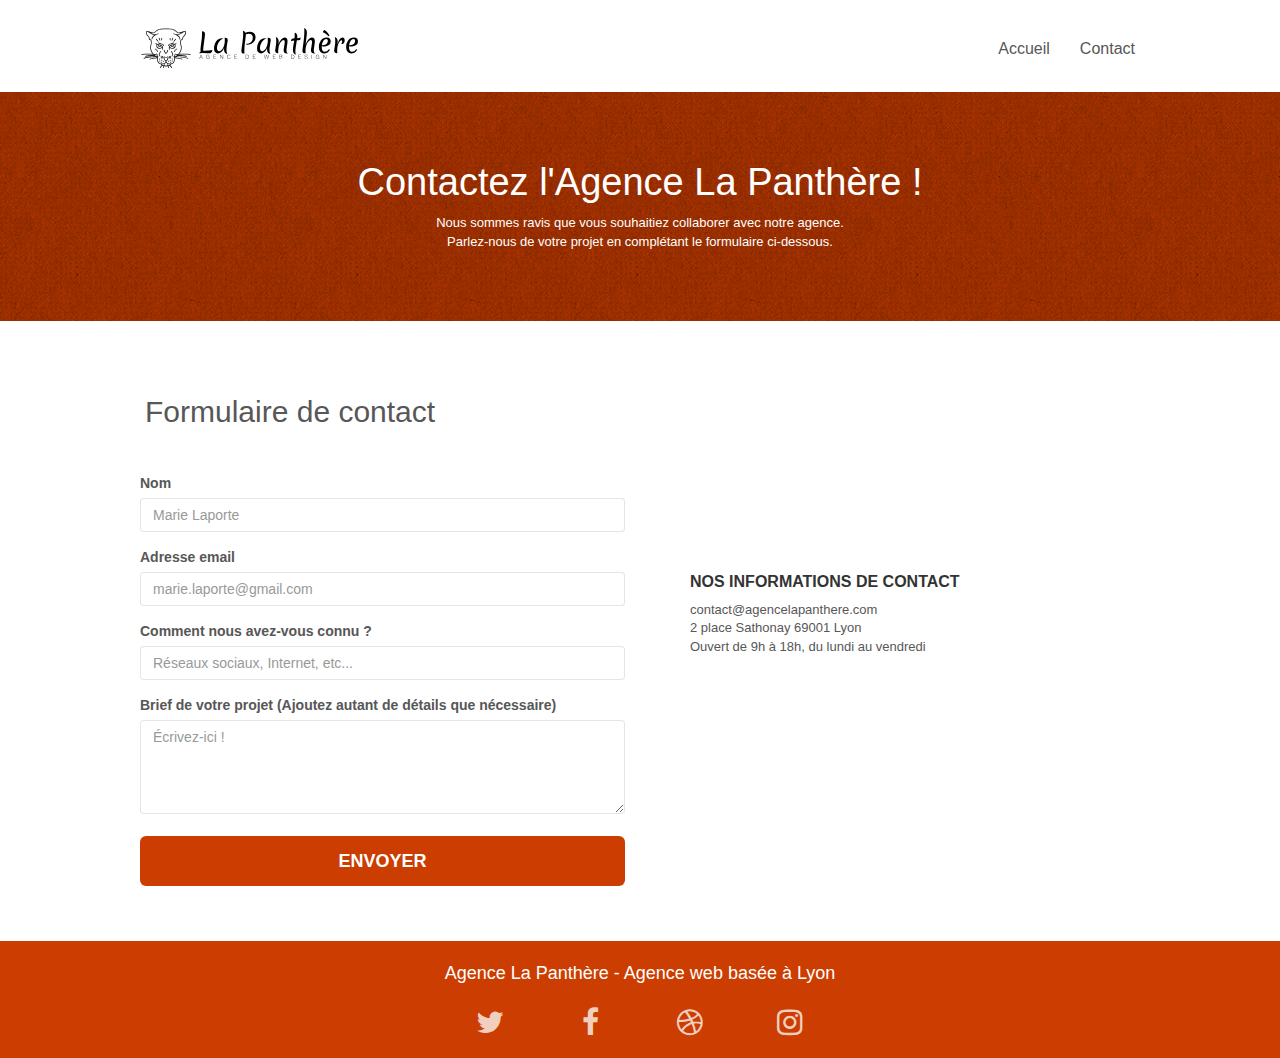
==== commit 332029b2: "Form correction" ====
--- a/contact.html
+++ b/contact.html
@@ -97,25 +97,25 @@
 						<div class="col-sm-6">
 							<form id="form_1" novalidate>
 								<div class="form-group">
-									<label>
+									<label for="name">
 										Nom
 									</label>
 									<input id="name" class="form-control" type="text" required placeholder="Marie Laporte"/>
 								</div>
 								<div class="form-group">
-									<label>
+									<label for="email">
 										Adresse email
 									</label>
 									<input id="email" class="form-control" type="email" required placeholder="marie.laporte@gmail.com"/>
 								</div>
 								<div class="form-group">
-									<label>
+									<label for="input_504">
 										Comment nous avez-vous connu ?
 									</label>
 									<input id="input_504" class="form-control" type="text" required placeholder="Réseaux sociaux, Internet, etc..." />
 								</div>
 								<div class="form-group">
-									<label>
+									<label for="message">
 										Brief de votre projet (Ajoutez autant de détails que nécessaire)<br>
 									</label>
 									<textarea id="message" class="form-control" rows="4" cols="50" required placeholder="Écrivez-ici !"></textarea>
--- a/style.css
+++ b/style.css
@@ -337,7 +337,7 @@
 
 .nav > li a:hover,
 .nav > li a:focus {
-    background-color: #DF6831;
+    background-color: #CB3D00;
     color: white!important;
 }
 
@@ -791,7 +791,7 @@
 }
 
 .bgc-atomic-tangerine {
-    background-color: #DF6831;
+    background-color: #CB3D00;
 }
 
 .tc-white {
@@ -799,7 +799,7 @@
 }
 
 .btn-atomic-tangerine {
-    background: #DF6831;
+    background: #CB3D00;
     color: #FFFFFF!important;
 }
 
@@ -817,11 +817,11 @@
 }
 
 .ltc-atomic-tangerine {
-    color: #F3976C!important;
+    color: #CB3D00!important;
 }
 
 .ltc-atomic-tangerine:hover {
-    color: #c27956!important;
+    color: #CB3D00!important;
 }
 
 .icon-dark-slate-blue {
